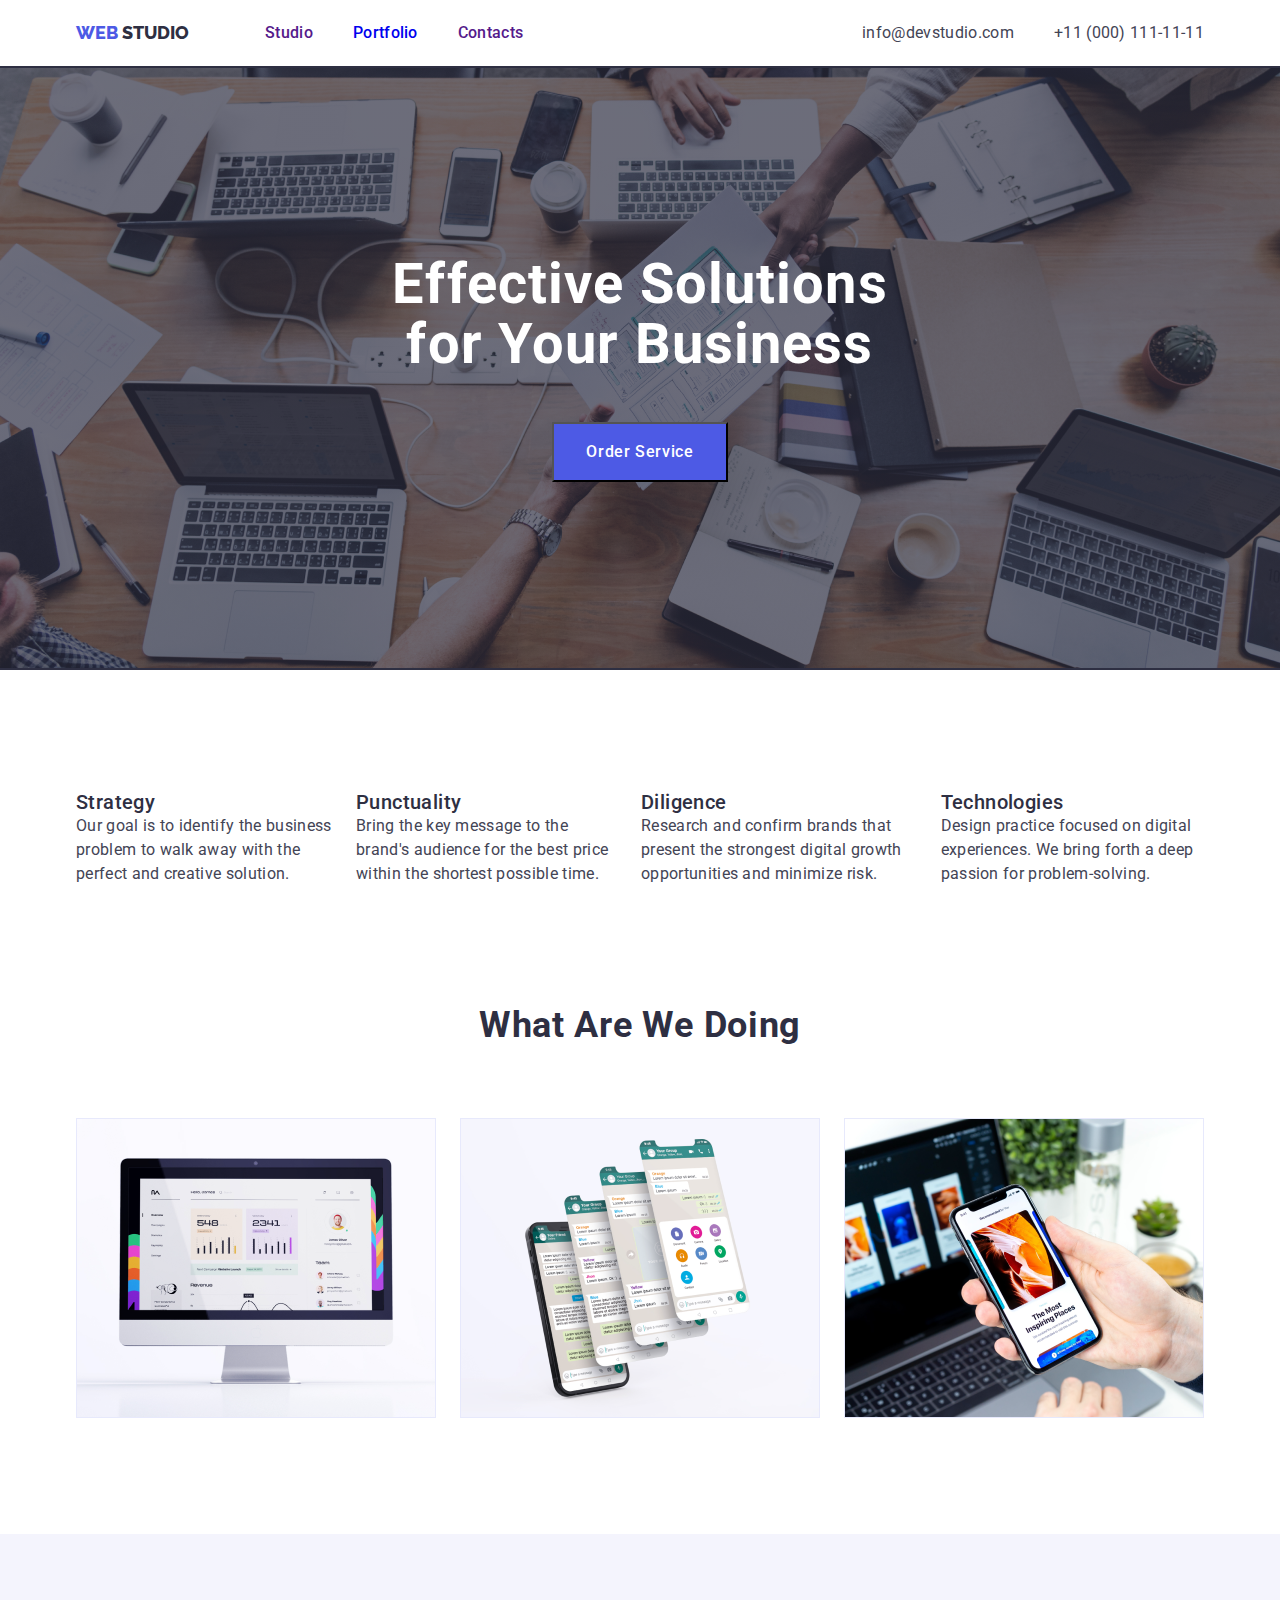
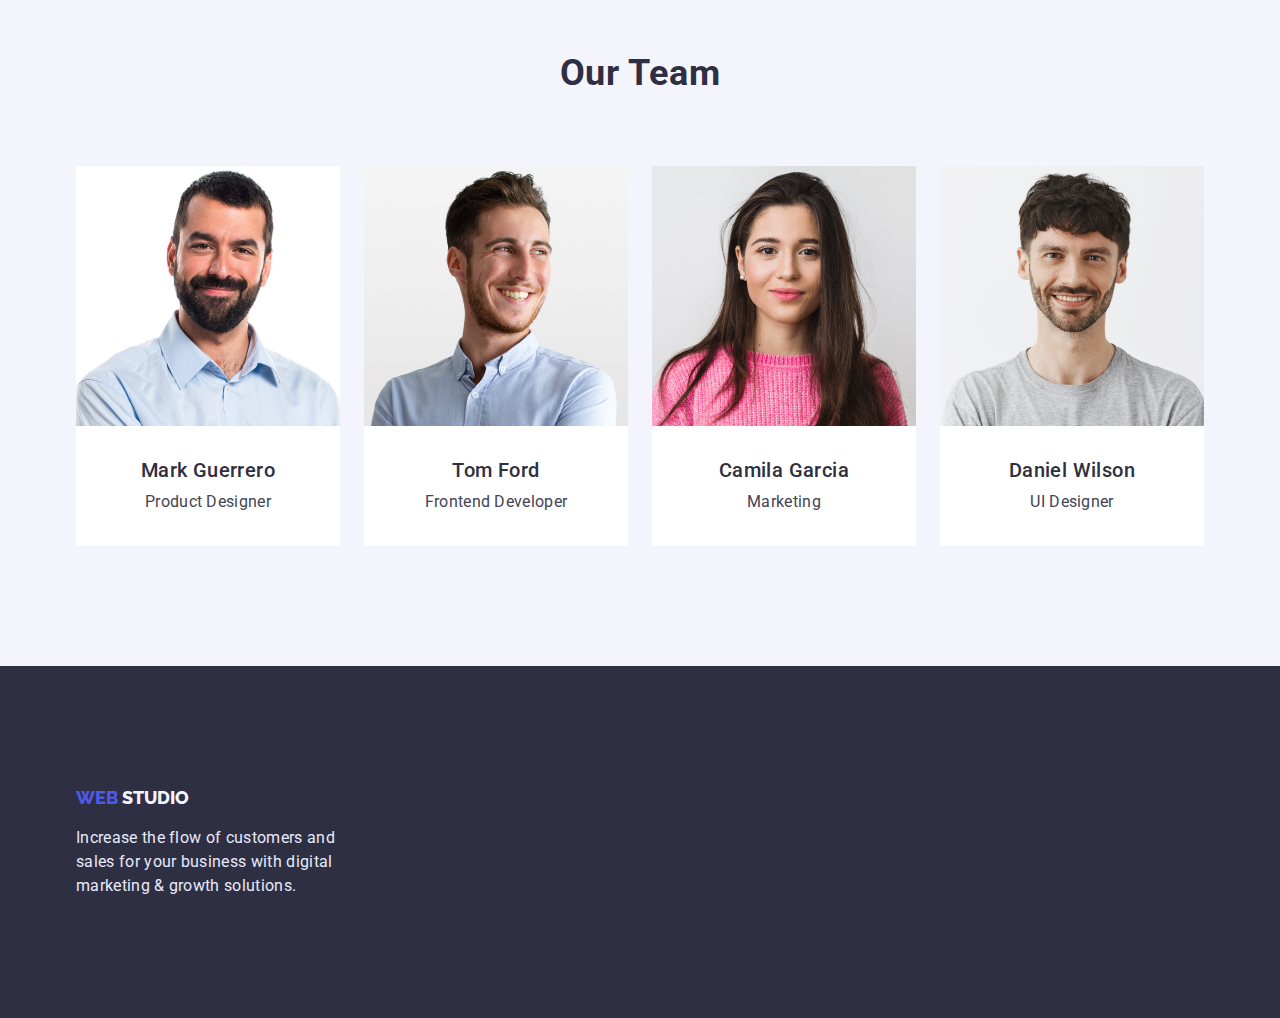
==== index.html @ 08090850 "new-copy" ====
<!DOCTYPE html>
<html lang="en">

<head>
    <meta charset="UTF-8" />
    <meta http-equiv="X-UA-Compatible" content="IE=edge" />
    <meta name="viewport" content="width=device-width, initial-scale=1.0" />
    <title>Document</title>
    <link rel="preconnect" href="https://fonts.googleapis.com" />
    <link rel="preconnect" href="https://fonts.gstatic.com" crossorigin />
    <link href="https://fonts.googleapis.com/css2?family=Montserrat:wght@400;700&family=Raleway:wght@800&display=swap"
        rel="stylesheet" />
    <link rel="preconnect" href="https://fonts.googleapis.com" />
    <link rel="preconnect" href="https://fonts.gstatic.com" crossorigin />
    <link
        href="https://fonts.googleapis.com/css2?family=Montserrat:wght@400;700&family=Roboto:wght@400;500;700&display=swap"
        rel="stylesheet" />
    <link rel="stylesheet"
        href="https://cdnjs.cloudflare.com/ajax/libs/modern-normalize/1.1.0/modern-normalize.min.css" />
    <link rel="stylesheet" href="./css/styles.css" />
</head>

<body>
    <!-- Header -->
    <header class="header">
        <div class="container header-container">
            <nav class="header-navigation">
                <!-- logo -->
                <a class="logo" href="./index.html">
                    <span class="logo-color-main">web</span>
                    <span class="logo-color-secondary"> studio</span>
                </a>
                <!-- navigation menu -->
                <ul class="header-nav-list">
                    <li class="header-list">
                        <a class="header-navigation-item" href="">Studio</a>
                    </li>
                    <li class="header-list">
                        <a class="header-navigation-item" href="./portfolio.html">Portfolio</a>
                    </li>
                    <li class="header-list">
                        <a class="header-navigation-item" href="">Contacts</a>
                    </li>
                </ul>
            </nav>

            <!-- Contacts -->
            <address class="address">
                <ul class="address-list">
                    <li class="address-list-item">
                        <a class="address-item" href="mailto:info@devstudio.com">info@devstudio.com</a>
                    </li>
                    <li class="address-list-item">
                        <a class="address-item" href="tel:+110001111111">+11 (000) 111-11-11
                        </a>
                    </li>
                </ul>
            </address>
        </div>
    </header>
    <!-- main part -->
    <main>
        <!-- hero!!! section 1-->

        <section class="hero">

            <h1 class="hero-header">Effective Solutions for Your Business</h1>
            <!-- button  -->
            <button class="hero-btn" type="button">Order Service</button>


        </section>


        <!-- feature list section 2 -->
        <section class="features section container">
            <!-- Icons -->
            <ul>
                <li></li>
                <li></li>
                <li></li>
                <li></li>
            </ul>

            <ul class="features-list">
                <li class="features-list-item">
                    <h2 class="features-list-header">Strategy</h2>
                    <p class="features-list-text">
                        Our goal is to identify the business problem to walk away with the
                        perfect and creative solution.
                    </p>
                </li>
                <li class="features-list-item">
                    <h2 class="features-list-header">Punctuality</h2>
                    <p class="features-list-text">
                        Bring the key message to the brand's audience for the best price
                        within the shortest possible time.
                    </p>
                </li>
                <li class="features-list-item">
                    <h2 class="features-list-header">Diligence</h2>
                    <p class="features-list-text">
                        Research and confirm brands that present the strongest digital
                        growth opportunities and minimize risk.
                    </p>
                </li>
                <li class="features-list-item">
                    <h2 class="features-list-header">Technologies</h2>
                    <p class="features-list-text">
                        Design practice focused on digital experiences. We bring forth a
                        deep passion for problem-solving.
                    </p>
                </li>
            </ul>
        </section>
        <!-- "what are we doing" section 3 -->
        <section class="company-descr  container">
            <h2 class="company-descr-header">What are we doing</h2>
            <ul class="company-descr-list">
                <li class="company-descr-list-item">
                    <img width="360" src="./pictures/img_1.png" alt="gallery image" />
                </li>
                <li class="company-descr-list-item">
                    <img width="360" src="./pictures/img_2.png" alt="gallery image" />
                </li>
                <li class="company-descr-list-item">
                    <img width="360" src="./pictures/img_3.png" alt="gallery image" />
                </li>
            </ul>
        </section>
        <!-- our team section 4 -->
        <section class="our-team section">
            <div class="container">
                <h2 class="our-team-header">Our Team</h2>
                <!-- employees list -->
                <ul class="our-team-list">
                    <li class="our-team-list-item">
                        <img width="264" src="./pictures/employees/Mark_Guerrero.png" alt="Mark Guerrero" />
                        <h3 class="our-team-member">Mark Guerrero</h3>
                        <p class="our-team-member-position">Product Designer</p>
                    </li>
                    <li class="our-team-list-item">
                        <img width="264" src="./pictures/employees/Tom_Ford.png" alt="Tom Ford" />
                        <h3 class="our-team-member">Tom Ford</h3>
                        <p class="our-team-member-position">Frontend Developer</p>
                    </li>
                    <li class="our-team-list-item">
                        <img width="264" src="./pictures/employees/camila_garcia.png" alt="Camila Garcia" />
                        <h3 class="our-team-member">Camila Garcia</h3>
                        <p class="our-team-member-position">Marketing</p>
                    </li>
                    <li class="our-team-list-item">
                        <img width="264" src="./pictures/employees/Daniel_Wilson.png" alt="Daniel Wilson" />
                        <h3 class="our-team-member">Daniel Wilson</h3>
                        <p class="our-team-member-position">UI Designer</p>
                    </li>
                </ul>
            </div>

        </section>
    </main>
    <!-- footer -->
    <footer class="footer section">
        <!-- logo -->
        <div class="container">
            <a class="logo" href="./index.html">
                <span class="logo-color-main">web</span>
                <span class="logo-color-secondary-footer"> studio</span>
            </a>
            <p class="footer-text">
                Increase the flow of customers and sales for your business with digital
                marketing & growth solutions.
            </p>
        </div>

    </footer>
</body>

</html>
---- css/styles.css ----
:root {
  --main-clr: #ffffff; /*WHITE*/
  --text-clr: #434455; /*SLATE*/
  --sec-clr: #2e2f42; /*NAVI*/
  --third-clr: #f4f4fd; /*CLOUD*/
  --logo-main-clr: #4d5ae5; /*IRIS*/
  --footer-txt-clr: #e7e9fc; /*CORN*/
  --hover-nav-clr: #404bbf; /*OCEAN*/
}

body {
  font-family: "roboto", sans-serif;
  background-color: var(--main-clr);
  color: var(--text-clr);
}
h1,
h2,
h3,
h4,
p {
  margin-top: 0;
  margin-bottom: 0;
}
img {
  display: block;
}
button {
  cursor: pointer;
}

ul,
ol {
  list-style: none;
  padding-left: 0;
  margin-top: 0;
  margin-bottom: 0;
}
a {
  text-decoration: none;
}
.section {
  padding-top: 120px;
  padding-bottom: 120px;
}

.container {
  width: 1158px;
  margin-left: auto;
  margin-right: auto;
  padding-right: 15px;
  padding-left: 15px;
}

/* =============HEADER================ */
.header-container {
  display: flex;
  align-items: center;
}
.header {
  padding-top: 21px;
  padding-bottom: 21px;
}
.header-navigation {
  display: flex;
  align-items: center;
}
.header-nav-list {
  display: flex;
  align-items: center;
}

.header-navigation-item {
  font-weight: 500;
  font-size: 16px;
  line-height: calc(24 / 16);
  letter-spacing: 0.02em;
}
.header-navigation-item:is(:hover, :focus) {
  color: var(--hover-nav-clr);
}
.header-navigation-item {
}

.header-list:not(:last-child) {
  margin-right: 40px;
}

/* -----contacts------ */
.address {
  margin-left: auto;
}
.address-list {
  display: flex;
}
.address-list-item:not(:last-child) {
  margin-right: 40px;
}
.address-item {
  color: var(--text-clr);
  font-style: normal;
  font-weight: 400;
  font-size: 16px;
  line-height: 1.5;
  letter-spacing: 0.02em;
}

.address-item:is(:hover, :focus) {
  color: var(--hover-nav-clr);
}
/* -----LOGO------ */

.logo {
  font-family: "Raleway", sans-serif;
  font-style: normal;
  font-weight: 800;
  font-size: 18px;
  line-height: 24px;
  text-transform: uppercase;
  margin-right: 76px;
}
.logo-color-main {
  color: var(--logo-main-clr);
}
.logo-color-secondary {
  color: var(--sec-clr);
}
/* =============HERO================ */
.hero {
  background-image: linear-gradient(
      rgba(46, 47, 66, 0.7),
      rgba(46, 47, 66, 0.7)
    ),
    url(../pictures/hero_background.jpg);
  background-position: center;
  background-size: 1440px;
  background-repeat: no-repeat;

  background-color: var(--sec-clr);
  padding-top: 188px;
  padding-bottom: 188px;
}
.hero-header {
  color: var(--main-clr);
  font-size: 56px;
  line-height: calc(60 / 56);
  letter-spacing: 0.02em;
  width: 496px;
  height: 120px;
  text-align: center;
  margin-left: auto;
  margin-right: auto;
}
.hero-btn {
  font-family: "roboto", sans-serif;
  font-style: normal;
  font-weight: 500;
  font-size: 16px;
  line-height: calc(24 / 16);
  letter-spacing: 0.04em;
  background-color: var(--logo-main-clr);
  color: var(--main-clr);
  padding-top: 16px;
  padding-bottom: 16px;
  padding-left: 32px;
  padding-right: 32px;

  display: block;
  margin-top: 48px;
  margin-left: auto;
  margin-right: auto;
}
.hero-btn:is(:hover, :focus) {
  background-color: var(--hover-nav-clr);
}

.features {
  background-color: var(--main-clr);
}
.features-list {
  display: flex;
}
.features-list-item:not(:last-child) {
  margin-right: 24px;
}
.features-list-header {
  font-size: 20px;
  line-height: 1.2;
  letter-spacing: 0.02em;
  font-weight: 500;
  color: var(--sec-clr);
}
.features-list-text {
  font-size: 16px;
  line-height: 1.5;
  letter-spacing: 0.02em;
}
/* =============What we are doing================ */
.company-descr {
  padding-bottom: 116px;
}
.company-descr-header {
  text-transform: capitalize;
  font-size: 36px;
  line-height: 1.11;
  letter-spacing: 0.02em;
  color: var(--sec-clr);
  text-align: center;
}
.company-descr-list {
  display: flex;
  margin-top: 72px;
}
.company-descr-list-item:not(:last-child) {
  margin-right: 24px;
}

/* =============employees list================ */
.our-team {
  background-color: var(--third-clr);
}
.our-team-header {
  text-transform: capitalize;
  font-size: 36px;
  line-height: 1.11;
  letter-spacing: 0.02em;
  color: var(--sec-clr);
  text-align: center;
}
.our-team-list {
  display: flex;
  margin-top: 72px;
}
.our-team-list-item {
  background-color: var(--main-clr);
}
.our-team-list-item:not(:last-child) {
  margin-right: 24px;
}

.our-team-member {
  font-weight: 500;
  font-size: 20px;
  line-height: 1.2;
  letter-spacing: 0.02em;
  color: var(--sec-clr);
  text-align: center;
  margin-top: 32px;
}
.our-team-member-position {
  font-size: 16px;
  line-height: 1.5;
  letter-spacing: 0.02em;
  text-align: center;
  margin-top: 8px;
  margin-bottom: 32px;
}
/* =============footer================ */
.footer {
  background-color: var(--sec-clr);
}
.footer-text {
  font-size: 16px;
  line-height: 1.5;
  letter-spacing: 0.02em;
  color: var(--footer-txt-clr);
  width: 264px;
  margin-top: 16px;
}
.logo-color-secondary-footer {
  color: var(--third-clr);
}
/* ==========GALLERY================ */
.gallery {
}
.gallery-list {
  display: flex;
  flex-wrap: wrap;
  margin-top: 72px;
  margin-bottom: 120px;
}
.gallery-list-item {
  margin-right: 24px;
  margin-top: 48px;
}
.gallery-list-item:nth-child(3n + 3) {
  margin-right: 0;
}

.gallery-header {
  color: var(--sec-clr);
  font-weight: 500;
  font-size: 20px;
  line-height: 1.2;
  letter-spacing: 0.02em;
  margin-top: 32px;
}
.gallery-text {
  font-size: 16px;
  line-height: 1.5;
  letter-spacing: 0.02em;
  margin-top: 8px;
  padding-bottom: 32px;
}
/* ==========BUTTONS================ */
.buttons {
}

.button-list-item:not(:last-child) {
  margin-right: 24px;
}

.buttons-item {
  font-family: "roboto", sans-serif;
  font-weight: 500;
  font-size: 16px;
  line-height: 1.5;
  letter-spacing: 0.04em;
  background-color: var(--footer-txt-clr);
  color: var(--logo-main-clr);
  box-shadow: 0px 3px 1px rgba(0, 0, 0, 0.1), 0px 2px 1px rgba(0, 0, 0, 0.08),
    0px 2px 2px rgba(0, 0, 0, 0.12);
  border-radius: 4px;
  padding-top: 12px;
  padding-bottom: 12px;
  padding-left: 24px;
  padding-right: 24px;
}
.button-list {
  display: flex;
  justify-content: center;
  margin-top: 96px;
}
.buttons-item:is(:hover, :focus) {
  background-color: var(--hover-nav-clr);
  color: var(--main-clr);
}
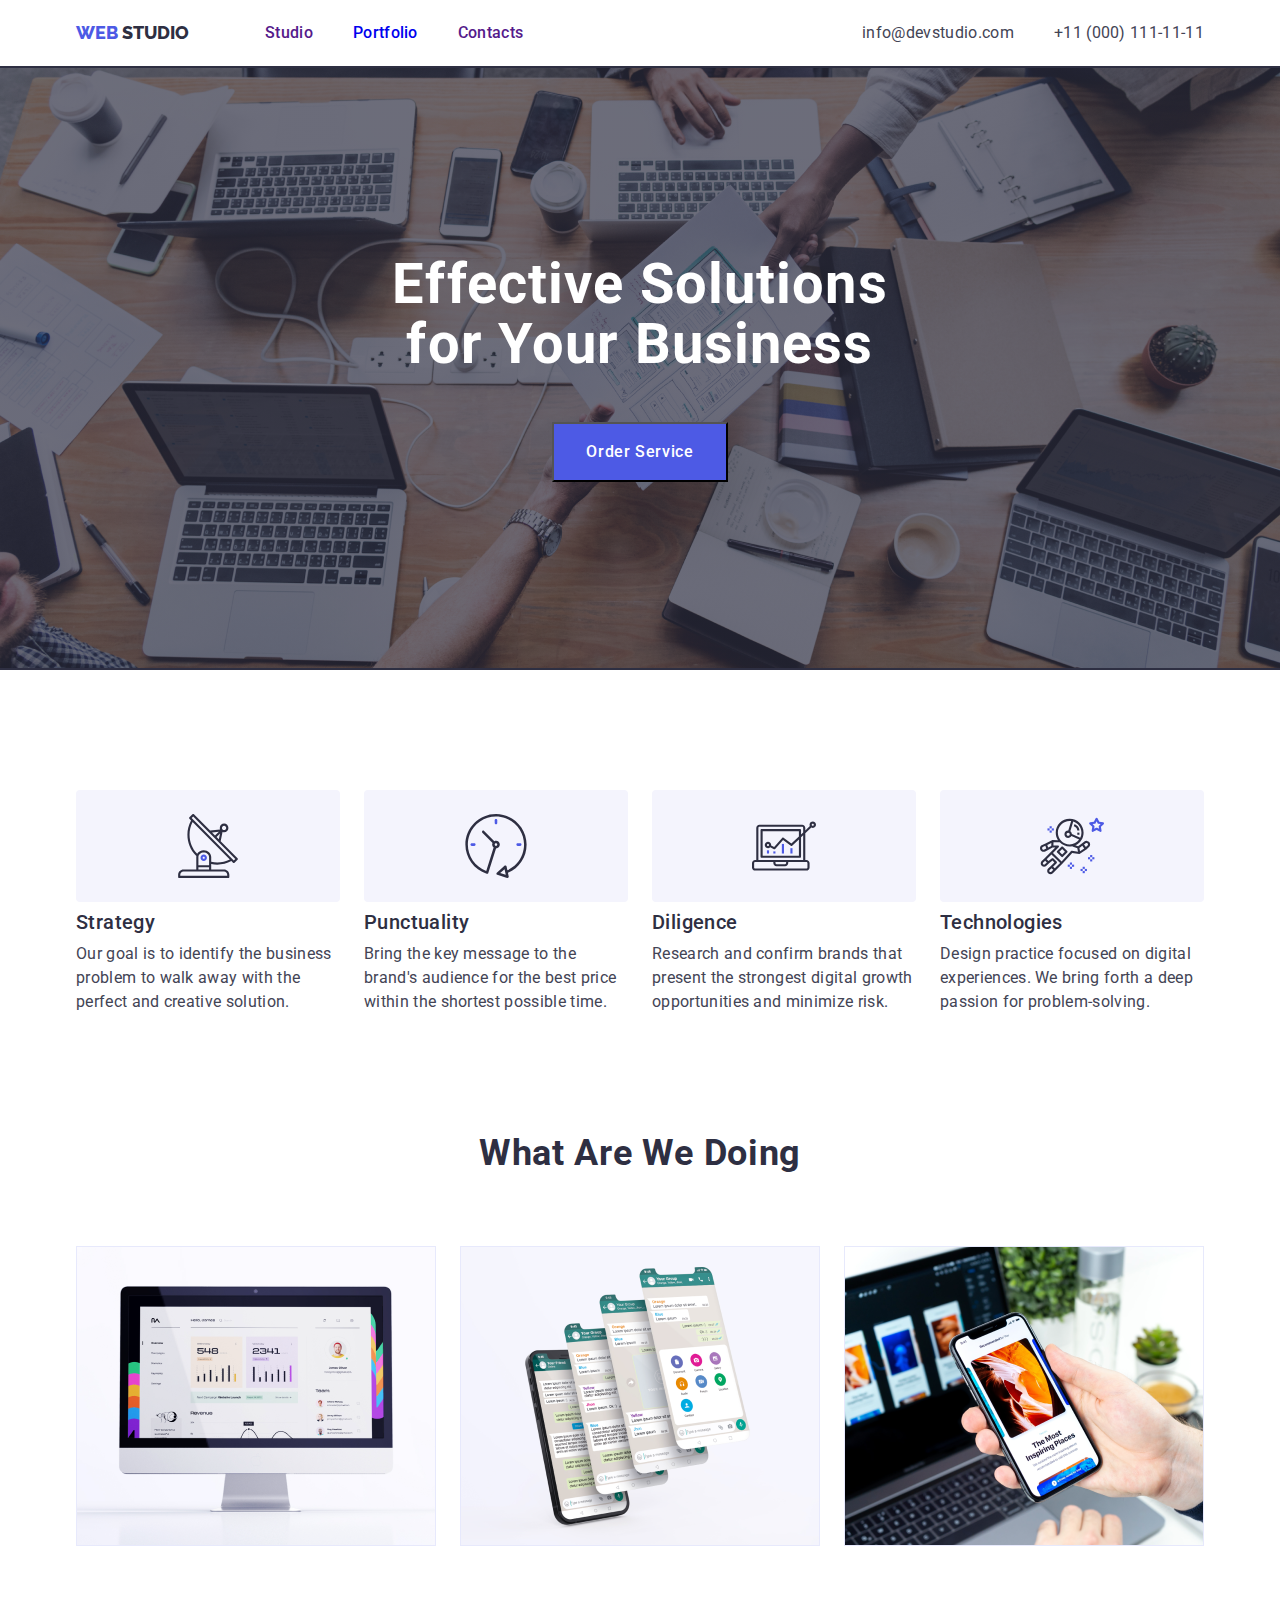
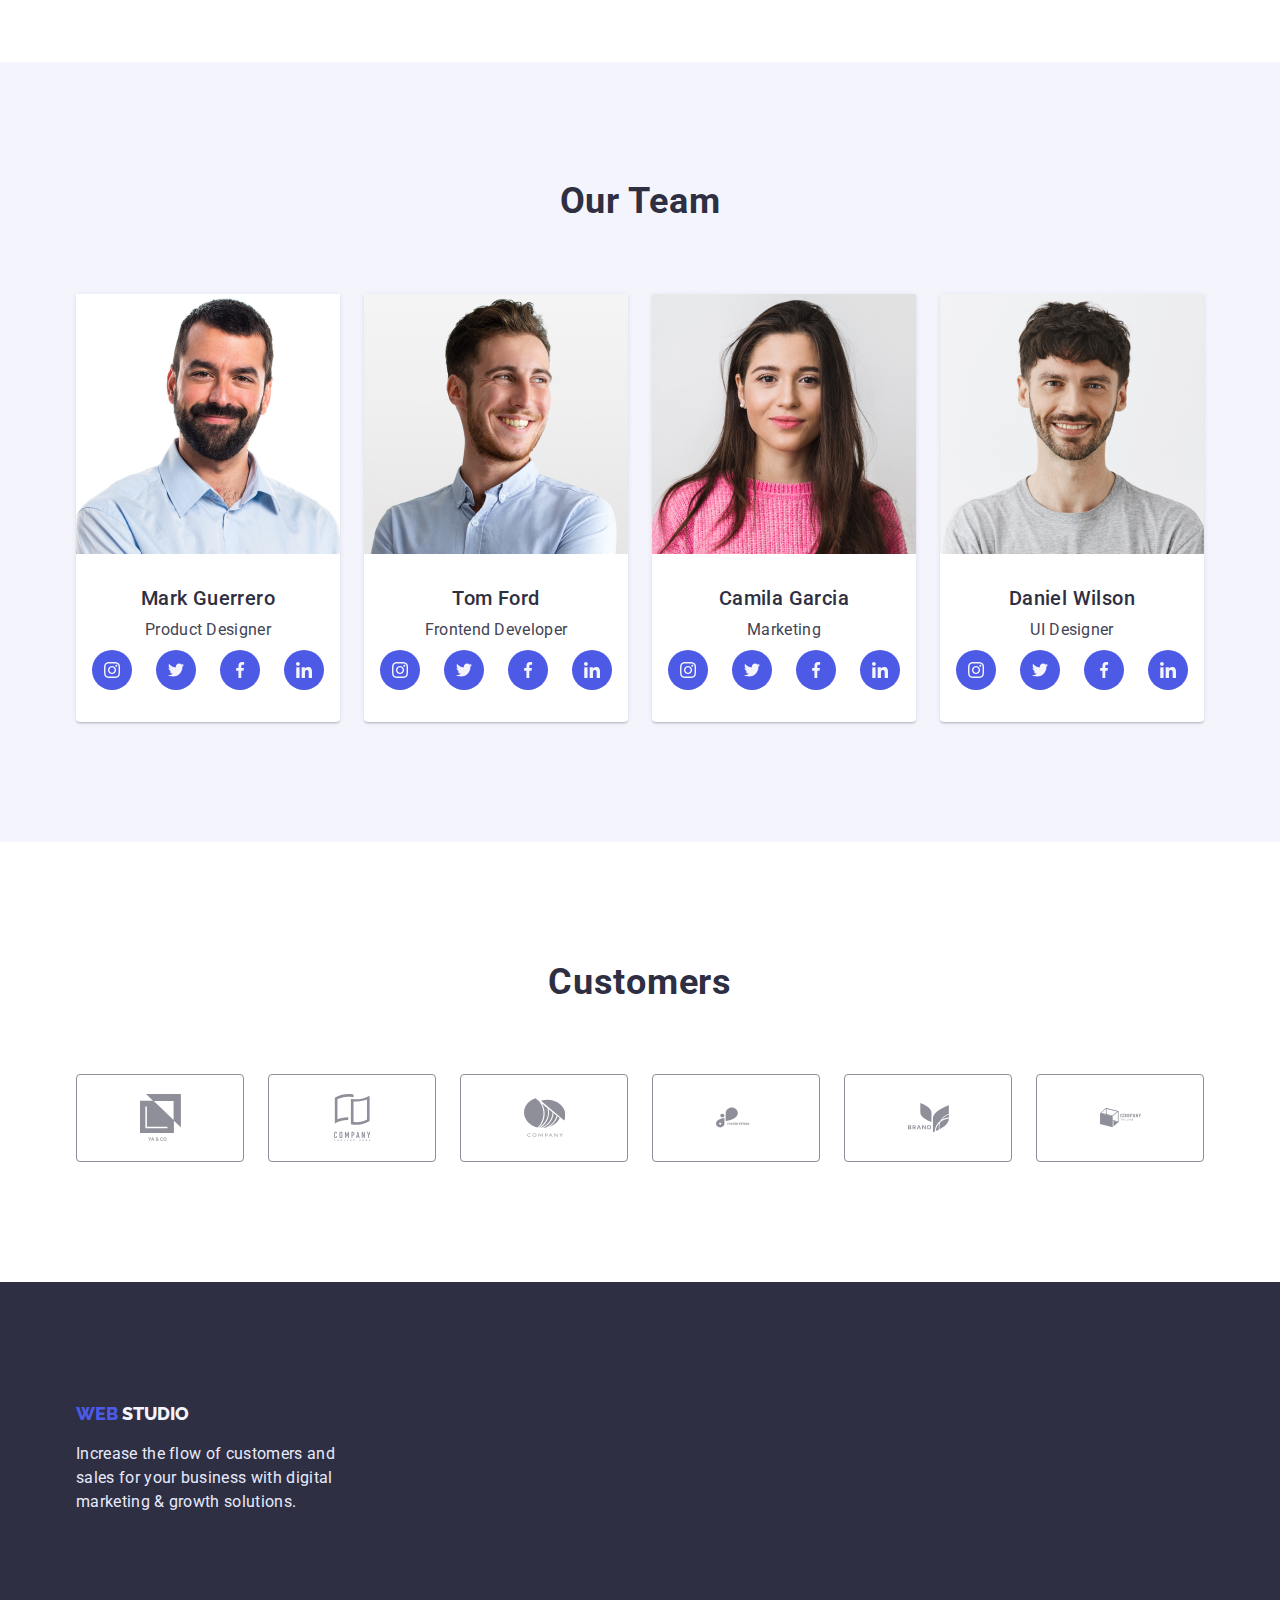
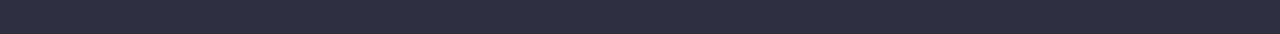
==== commit 4945e3d3: "Customers" ====
--- a/index.html
+++ b/index.html
@@ -63,27 +63,23 @@
         <!-- hero!!! section 1-->
 
         <section class="hero">
-
             <h1 class="hero-header">Effective Solutions for Your Business</h1>
             <!-- button  -->
             <button class="hero-btn" type="button">Order Service</button>
-
-
-        </section>
-
+        </section>
 
         <!-- feature list section 2 -->
         <section class="features section container">
             <!-- Icons -->
-            <ul>
-                <li></li>
-                <li></li>
-                <li></li>
-                <li></li>
-            </ul>
 
             <ul class="features-list">
                 <li class="features-list-item">
+                    <div class="features-iconbox">
+                        <svg class="features-list-item-svgbox">
+                            <use href="/pictures/sprite.svg#icon-antena"></use>
+                        </svg>
+                    </div>
+
                     <h2 class="features-list-header">Strategy</h2>
                     <p class="features-list-text">
                         Our goal is to identify the business problem to walk away with the
@@ -91,6 +87,12 @@
                     </p>
                 </li>
                 <li class="features-list-item">
+                    <div class="features-iconbox">
+                        <svg class="features-list-item-svgbox">
+                            <use href="/pictures/sprite.svg#icon-clock"></use>
+                        </svg>
+                    </div>
+
                     <h2 class="features-list-header">Punctuality</h2>
                     <p class="features-list-text">
                         Bring the key message to the brand's audience for the best price
@@ -98,6 +100,12 @@
                     </p>
                 </li>
                 <li class="features-list-item">
+                    <div class="features-iconbox">
+                        <svg class="features-list-item-svgbox">
+                            <use href="/pictures/sprite.svg#icon-diagram"></use>
+                        </svg>
+                    </div>
+
                     <h2 class="features-list-header">Diligence</h2>
                     <p class="features-list-text">
                         Research and confirm brands that present the strongest digital
@@ -105,6 +113,12 @@
                     </p>
                 </li>
                 <li class="features-list-item">
+                    <div class="features-iconbox">
+                        <svg class="features-list-item-svgbox">
+                            <use href="/pictures/sprite.svg#icon-astronaut"></use>
+                        </svg>
+                    </div>
+
                     <h2 class="features-list-header">Technologies</h2>
                     <p class="features-list-text">
                         Design practice focused on digital experiences. We bring forth a
@@ -114,7 +128,7 @@
             </ul>
         </section>
         <!-- "what are we doing" section 3 -->
-        <section class="company-descr  container">
+        <section class="company-descr container">
             <h2 class="company-descr-header">What are we doing</h2>
             <ul class="company-descr-list">
                 <li class="company-descr-list-item">
@@ -138,25 +152,193 @@
                         <img width="264" src="./pictures/employees/Mark_Guerrero.png" alt="Mark Guerrero" />
                         <h3 class="our-team-member">Mark Guerrero</h3>
                         <p class="our-team-member-position">Product Designer</p>
+                        <ul class="our-team-socialnetworks-list">
+                            <li class="our-team-socialnetworks-list-item">
+                                <a class="our-team-link" href="">
+                                    <svg class="our-team-svgbox">
+                                        <use href="./pictures/sprite.svg#icon-instagram"></use>
+                                    </svg>
+                                </a>
+                            </li>
+                            <li class="our-team-socialnetworks-list-item">
+                                <a class="our-team-link" href="">
+                                    <svg class="our-team-svgbox">
+                                        <use href="./pictures/sprite.svg#icon-twitter"></use>
+                                    </svg>
+                                </a>
+                            </li>
+                            <li class="our-team-socialnetworks-list-item">
+                                <a class="our-team-link" href="">
+                                    <svg class="our-team-svgbox">
+                                        <use href="./pictures/sprite.svg#icon-facebook"></use>
+                                    </svg>
+                                </a>
+                            </li>
+                            <li class="our-team-socialnetworks-list-item">
+                                <a class="our-team-link" href="">
+                                    <svg class="our-team-svgbox">
+                                        <use href="./pictures/sprite.svg#icon-linkedin"></use>
+                                    </svg>
+                                </a>
+                            </li>
+                        </ul>
                     </li>
                     <li class="our-team-list-item">
                         <img width="264" src="./pictures/employees/Tom_Ford.png" alt="Tom Ford" />
                         <h3 class="our-team-member">Tom Ford</h3>
                         <p class="our-team-member-position">Frontend Developer</p>
+                        <ul class="our-team-socialnetworks-list">
+                            <li class="our-team-socialnetworks-list-item">
+                                <a class="our-team-link" href="">
+                                    <svg class="our-team-svgbox">
+                                        <use href="./pictures/sprite.svg#icon-instagram"></use>
+                                    </svg>
+                                </a>
+                            </li>
+                            <li class="our-team-socialnetworks-list-item">
+                                <a class="our-team-link" href="">
+                                    <svg class="our-team-svgbox">
+                                        <use href="./pictures/sprite.svg#icon-twitter"></use>
+                                    </svg>
+                                </a>
+                            </li>
+                            <li class="our-team-socialnetworks-list-item">
+                                <a class="our-team-link" href="">
+                                    <svg class="our-team-svgbox">
+                                        <use href="./pictures/sprite.svg#icon-facebook"></use>
+                                    </svg>
+                                </a>
+                            </li>
+                            <li class="our-team-socialnetworks-list-item">
+                                <a class="our-team-link" href="">
+                                    <svg class="our-team-svgbox">
+                                        <use href="./pictures/sprite.svg#icon-linkedin"></use>
+                                    </svg>
+                                </a>
+                            </li>
+                        </ul>
                     </li>
                     <li class="our-team-list-item">
                         <img width="264" src="./pictures/employees/camila_garcia.png" alt="Camila Garcia" />
                         <h3 class="our-team-member">Camila Garcia</h3>
                         <p class="our-team-member-position">Marketing</p>
+                        <ul class="our-team-socialnetworks-list">
+                            <li class="our-team-socialnetworks-list-item">
+                                <a class="our-team-link" href="">
+                                    <svg class="our-team-svgbox">
+                                        <use href="./pictures/sprite.svg#icon-instagram"></use>
+                                    </svg>
+                                </a>
+                            </li>
+                            <li class="our-team-socialnetworks-list-item">
+                                <a class="our-team-link" href="">
+                                    <svg class="our-team-svgbox">
+                                        <use href="./pictures/sprite.svg#icon-twitter"></use>
+                                    </svg>
+                                </a>
+                            </li>
+                            <li class="our-team-socialnetworks-list-item">
+                                <a class="our-team-link" href="">
+                                    <svg class="our-team-svgbox">
+                                        <use href="./pictures/sprite.svg#icon-facebook"></use>
+                                    </svg>
+                                </a>
+                            </li>
+                            <li class="our-team-socialnetworks-list-item">
+                                <a class="our-team-link" href="">
+                                    <svg class="our-team-svgbox">
+                                        <use href="./pictures/sprite.svg#icon-linkedin"></use>
+                                    </svg>
+                                </a>
+                            </li>
+                        </ul>
                     </li>
                     <li class="our-team-list-item">
                         <img width="264" src="./pictures/employees/Daniel_Wilson.png" alt="Daniel Wilson" />
                         <h3 class="our-team-member">Daniel Wilson</h3>
                         <p class="our-team-member-position">UI Designer</p>
+                        <ul class="our-team-socialnetworks-list">
+                            <li class="our-team-socialnetworks-list-item">
+                                <a class="our-team-link" href="">
+                                    <svg class="our-team-svgbox">
+                                        <use href="./pictures/sprite.svg#icon-instagram"></use>
+                                    </svg>
+                                </a>
+                            </li>
+                            <li class="our-team-socialnetworks-list-item">
+                                <a class="our-team-link" href="">
+                                    <svg class="our-team-svgbox">
+                                        <use href="./pictures/sprite.svg#icon-twitter"></use>
+                                    </svg>
+                                </a>
+                            </li>
+                            <li class="our-team-socialnetworks-list-item">
+                                <a class="our-team-link" href="">
+                                    <svg class="our-team-svgbox">
+                                        <use href="./pictures/sprite.svg#icon-facebook"></use>
+                                    </svg>
+                                </a>
+                            </li>
+                            <li class="our-team-socialnetworks-list-item">
+                                <a class="our-team-link" href="">
+                                    <svg class="our-team-svgbox">
+                                        <use href="./pictures/sprite.svg#icon-linkedin"></use>
+                                    </svg>
+                                </a>
+                            </li>
+                        </ul>
                     </li>
                 </ul>
             </div>
-
+        </section>
+        <!-- Section_5 -->
+        <section class="customers section container">
+            <h2 class="customers-header">customers</h2>
+
+            <ul class="customers-list">
+                <li class="customers-list-item">
+                    <a class="customers-list-link" href="">
+                        <svg class="customers-svgbox">
+                            <use href="./pictures/sprite.svg#icon-customer_1"></use>
+                        </svg>
+                    </a>
+                </li>
+                <li class="customers-list-item">
+                    <a class="customers-list-link" href="">
+                        <svg class="customers-svgbox">
+                            <use href="./pictures/sprite.svg#icon-customer_2"></use>
+                        </svg>
+                    </a>
+                </li>
+                <li class="customers-list-item">
+                    <a class="customers-list-link" href="">
+                        <svg class="customers-svgbox">
+                            <use href="./pictures/sprite.svg#icon-customer_3"></use>
+                        </svg>
+                    </a>
+                </li>
+                <li class="customers-list-item">
+                    <a class="customers-list-link" href="">
+                        <svg class="customers-svgbox">
+                            <use href="./pictures/sprite.svg#icon-customer_4"></use>
+                        </svg>
+                    </a>
+                </li>
+                <li class="customers-list-item">
+                    <a class="customers-list-link" href="">
+                        <svg class="customers-svgbox">
+                            <use href="./pictures/sprite.svg#icon-customer_5"></use>
+                        </svg>
+                    </a>
+                </li>
+                <li class="customers-list-item">
+                    <a class="customers-list-link" href="">
+                        <svg class="customers-svgbox">
+                            <use href="./pictures/sprite.svg#icon-customer_6"></use>
+                        </svg>
+                    </a>
+                </li>
+            </ul>
         </section>
     </main>
     <!-- footer -->
@@ -168,11 +350,10 @@
                 <span class="logo-color-secondary-footer"> studio</span>
             </a>
             <p class="footer-text">
-                Increase the flow of customers and sales for your business with digital
-                marketing & growth solutions.
+                Increase the flow of customers and sales for your business with
+                digital marketing & growth solutions.
             </p>
         </div>
-
     </footer>
 </body>
 
--- a/css/styles.css
+++ b/css/styles.css
@@ -182,17 +182,37 @@
 .features-list-item:not(:last-child) {
   margin-right: 24px;
 }
+.features-iconbox {
+  display: flex;
+  justify-content: center;
+  align-items: center;
+  width: 264px;
+  height: 112px;
+  background-color: #f4f4fd;
+  border-radius: 4px;
+}
+.features-list-item-svgbox {
+  width: 64px;
+  height: 64px;
+  /* margin-left: 100px;
+  margin-right: 100px;
+  margin-top: 24px;
+  margin-bottom: 24px; */
+}
+
 .features-list-header {
   font-size: 20px;
   line-height: 1.2;
   letter-spacing: 0.02em;
   font-weight: 500;
   color: var(--sec-clr);
+  margin-top: 8px;
 }
 .features-list-text {
   font-size: 16px;
   line-height: 1.5;
   letter-spacing: 0.02em;
+  margin-top: 8px;
 }
 /* =============What we are doing================ */
 .company-descr {
@@ -232,6 +252,9 @@
 }
 .our-team-list-item {
   background-color: var(--main-clr);
+  box-shadow: 0px 1px 6px rgba(46, 47, 66, 0.08),
+    0px 1px 1px rgba(46, 47, 66, 0.16), 0px 2px 1px rgba(46, 47, 66, 0.08);
+  border-radius: 0px 0px 4px 4px;
 }
 .our-team-list-item:not(:last-child) {
   margin-right: 24px;
@@ -252,8 +275,71 @@
   letter-spacing: 0.02em;
   text-align: center;
   margin-top: 8px;
+  /* margin-bottom: 32px; */
+}
+.our-team-socialnetworks-list {
+  display: flex;
+  justify-content: center;
+  gap: 24px;
+  margin-top: 8px;
   margin-bottom: 32px;
 }
+.our-team-socialnetworks-list-item {
+  display: flex;
+}
+.our-team-link {
+  display: flex;
+  width: 40px;
+  height: 40px;
+  justify-content: center;
+  align-items: center;
+  background-color: var(--logo-main-clr);
+  border-radius: 50%;
+}
+.our-team-svgbox {
+  width: 16px;
+  height: 16px;
+}
+
+/* Section_5 Customers */
+.customers {
+}
+.customers-header {
+  font-family: "Roboto";
+  font-style: normal;
+  font-weight: 700;
+  font-size: 36px;
+  line-height: 40px;
+
+  /* identical to box height, or 111% */
+  text-align: center;
+  letter-spacing: 0.02em;
+  text-transform: capitalize;
+
+  color: var(--sec-clr);
+  margin-bottom: 72px;
+}
+/* icon-list */
+.customers-list {
+  display: flex;
+  gap: 24px;
+}
+.customers-list-item {
+}
+.customers-list-link {
+  display: flex;
+  width: 168px;
+  height: 88px;
+  border: 1px solid #8e8f99;
+  border-radius: 4px;
+  justify-content: center;
+  align-items: center;
+}
+.customers-svgbox {
+  width: 41px;
+  height: 47px;
+}
+
 /* =============footer================ */
 .footer {
   background-color: var(--sec-clr);
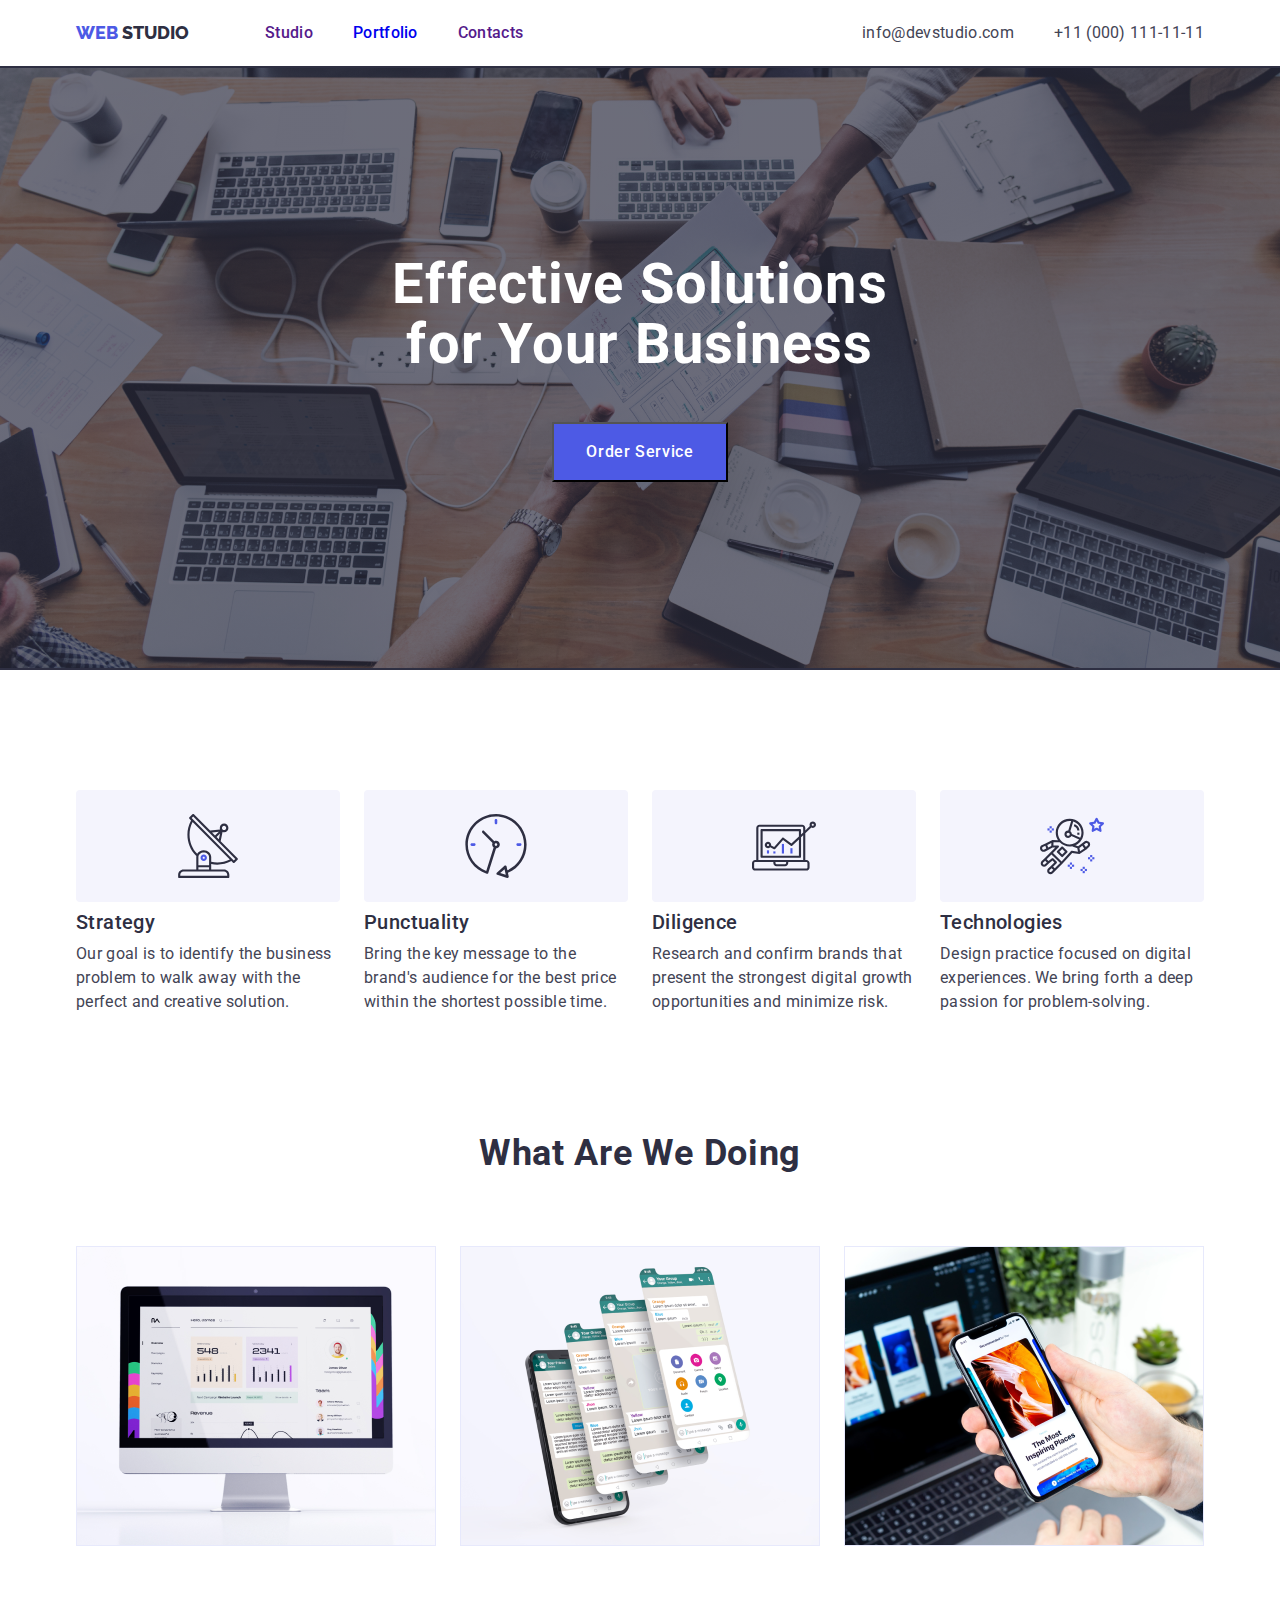
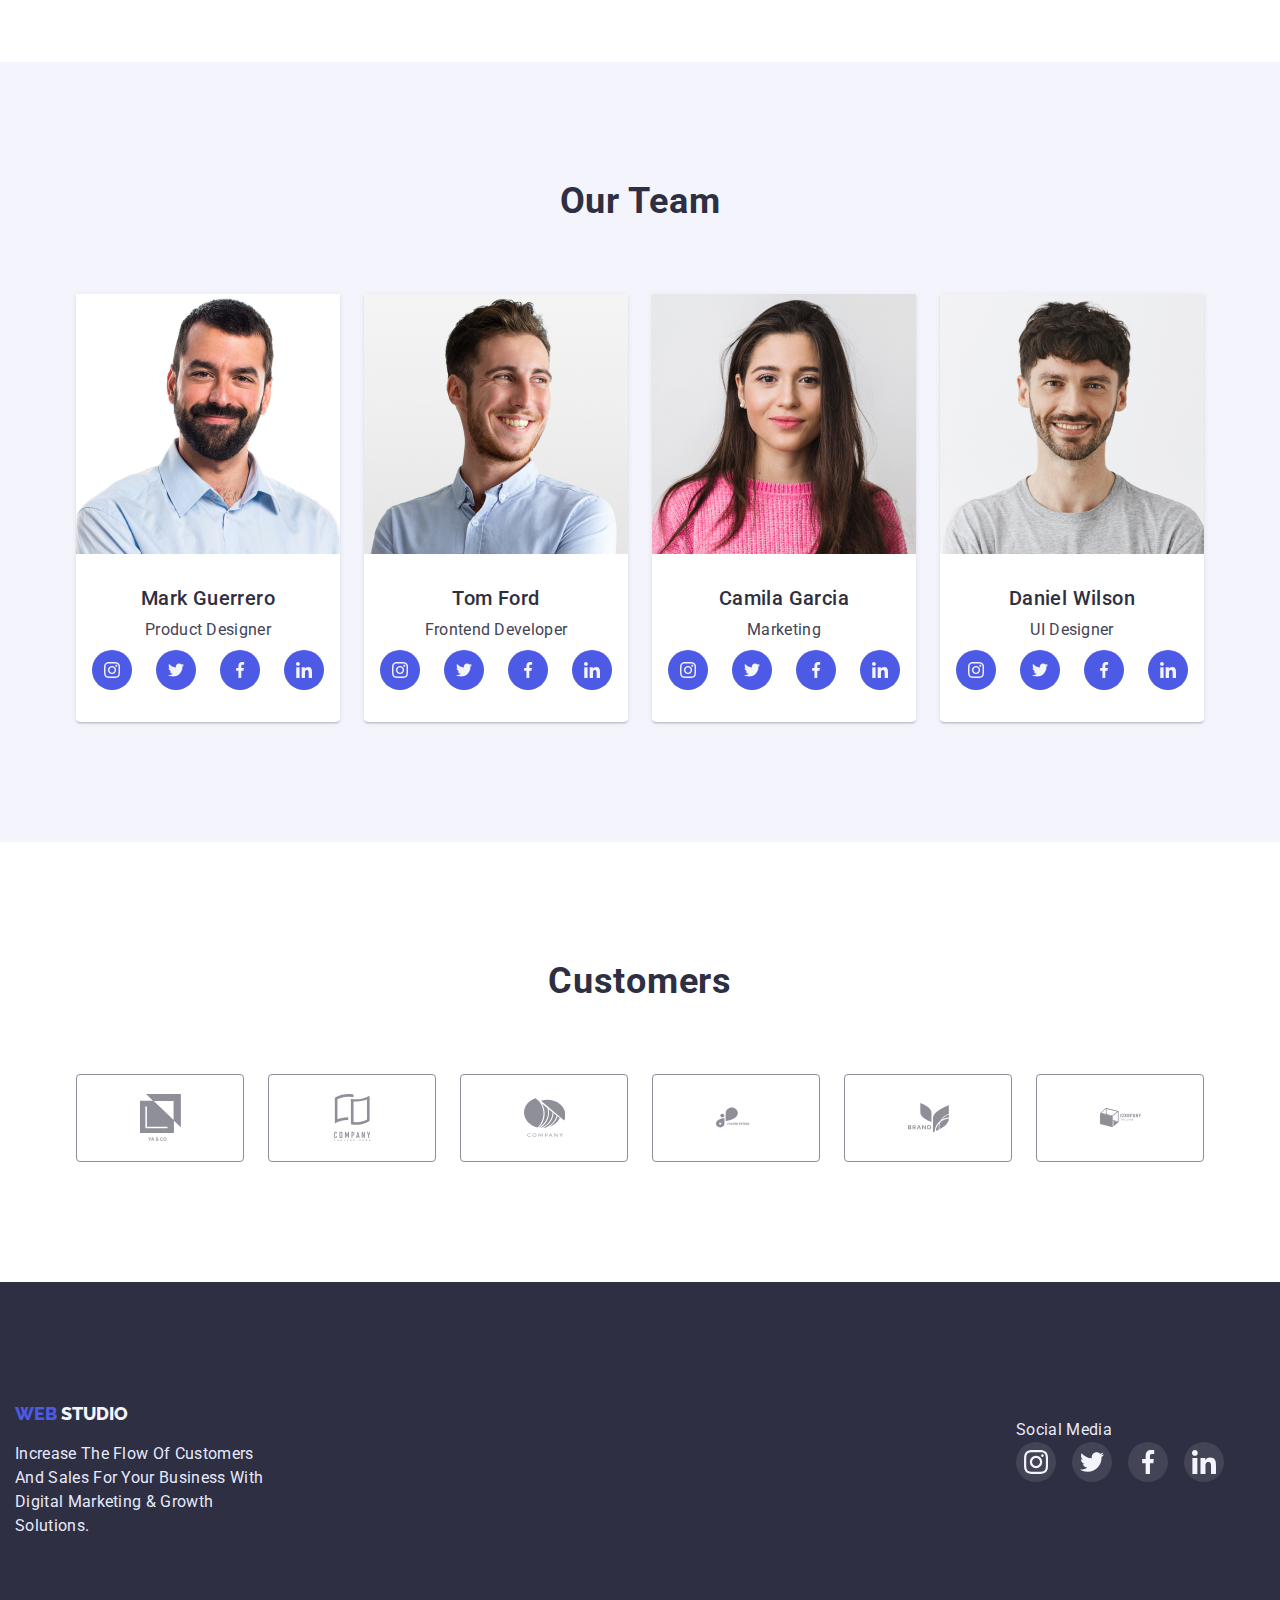
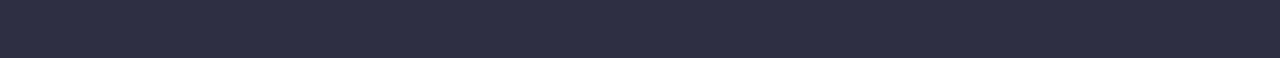
==== commit d3225e0e: "social media footer icons add" ====
--- a/index.html
+++ b/index.html
@@ -354,6 +354,44 @@
                 digital marketing & growth solutions.
             </p>
         </div>
+        <div>
+            <p class="footer-text">social media</p>
+            <ul class="footer-socialmedia-list">
+                <li class="footer-list-item">
+                    <a class="footer-list-link" href="">
+                        <svg class="footer-svgbox">
+                            <use href="./pictures/sprite.svg#icon-instagram"></use>
+                        </svg>
+                    </a>
+
+                </li>
+                <li class="footer-list-item">
+                    <a class="footer-list-link" href="">
+                        <svg class="footer-svgbox">
+                            <use href="./pictures/sprite.svg#icon-twitter"></use>
+                        </svg>
+                    </a>
+
+                </li>
+                <li class="footer-list-item">
+                    <a class="footer-list-link" href="">
+                        <svg class="footer-svgbox">
+                            <use href="./pictures/sprite.svg#icon-facebook"></use>
+                        </svg>
+                    </a>
+
+                </li>
+                <li class="footer-list-item">
+                    <a class="footer-list-link" href="">
+                        <svg class="footer-svgbox">
+                            <use href="./pictures/sprite.svg#icon-linkedin"></use>
+                        </svg>
+                    </a>
+
+                </li>
+            </ul>
+        </div>
+
     </footer>
 </body>
 
--- a/css/styles.css
+++ b/css/styles.css
@@ -309,7 +309,7 @@
   font-style: normal;
   font-weight: 700;
   font-size: 36px;
-  line-height: 40px;
+  line-height: 1.11;
 
   /* identical to box height, or 111% */
   text-align: center;
@@ -343,6 +343,7 @@
 /* =============footer================ */
 .footer {
   background-color: var(--sec-clr);
+  display: flex;
 }
 .footer-text {
   font-size: 16px;
@@ -351,9 +352,43 @@
   color: var(--footer-txt-clr);
   width: 264px;
   margin-top: 16px;
+  text-transform: capitalize;
 }
 .logo-color-secondary-footer {
   color: var(--third-clr);
+}
+.social-media-text {
+  font-family: "Roboto";
+  font-style: normal;
+  font-weight: 500;
+  font-size: 16px;
+  line-height: 1.5;
+
+  /* identical to box height, or 150% */
+  letter-spacing: 0.02em;
+
+  color: #ffffff;
+  text-transform: capitalize;
+}
+/* footer-list */
+.footer-svgbox {
+  width: 24px;
+  height: 24px;
+}
+.footer-list-link {
+  display: flex;
+  width: 40px;
+  height: 40px;
+  background: rgba(255, 255, 255, 0.1);
+  border-radius: 50%;
+  justify-content: center;
+  align-items: center;
+}
+.footer-list-item {
+}
+.footer-socialmedia-list {
+  display: flex;
+  gap: 16px;
 }
 /* ==========GALLERY================ */
 .gallery {
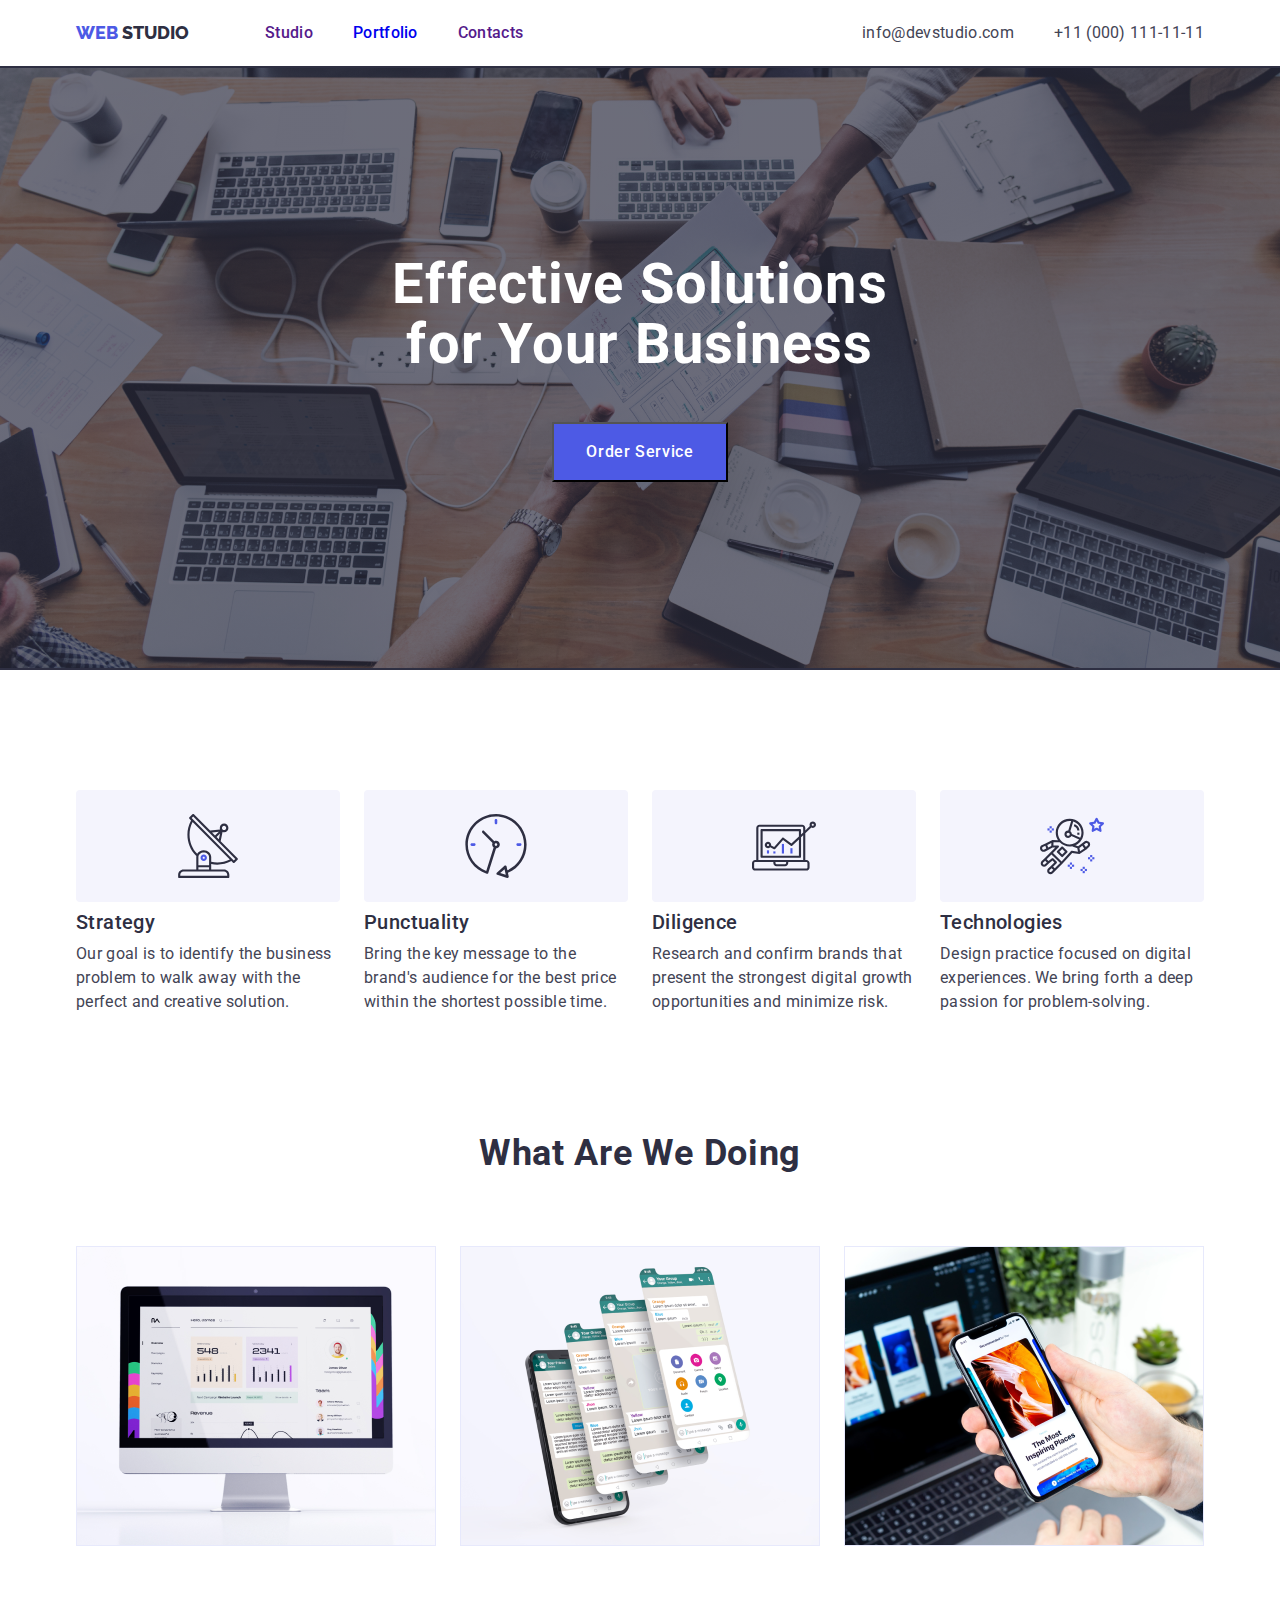
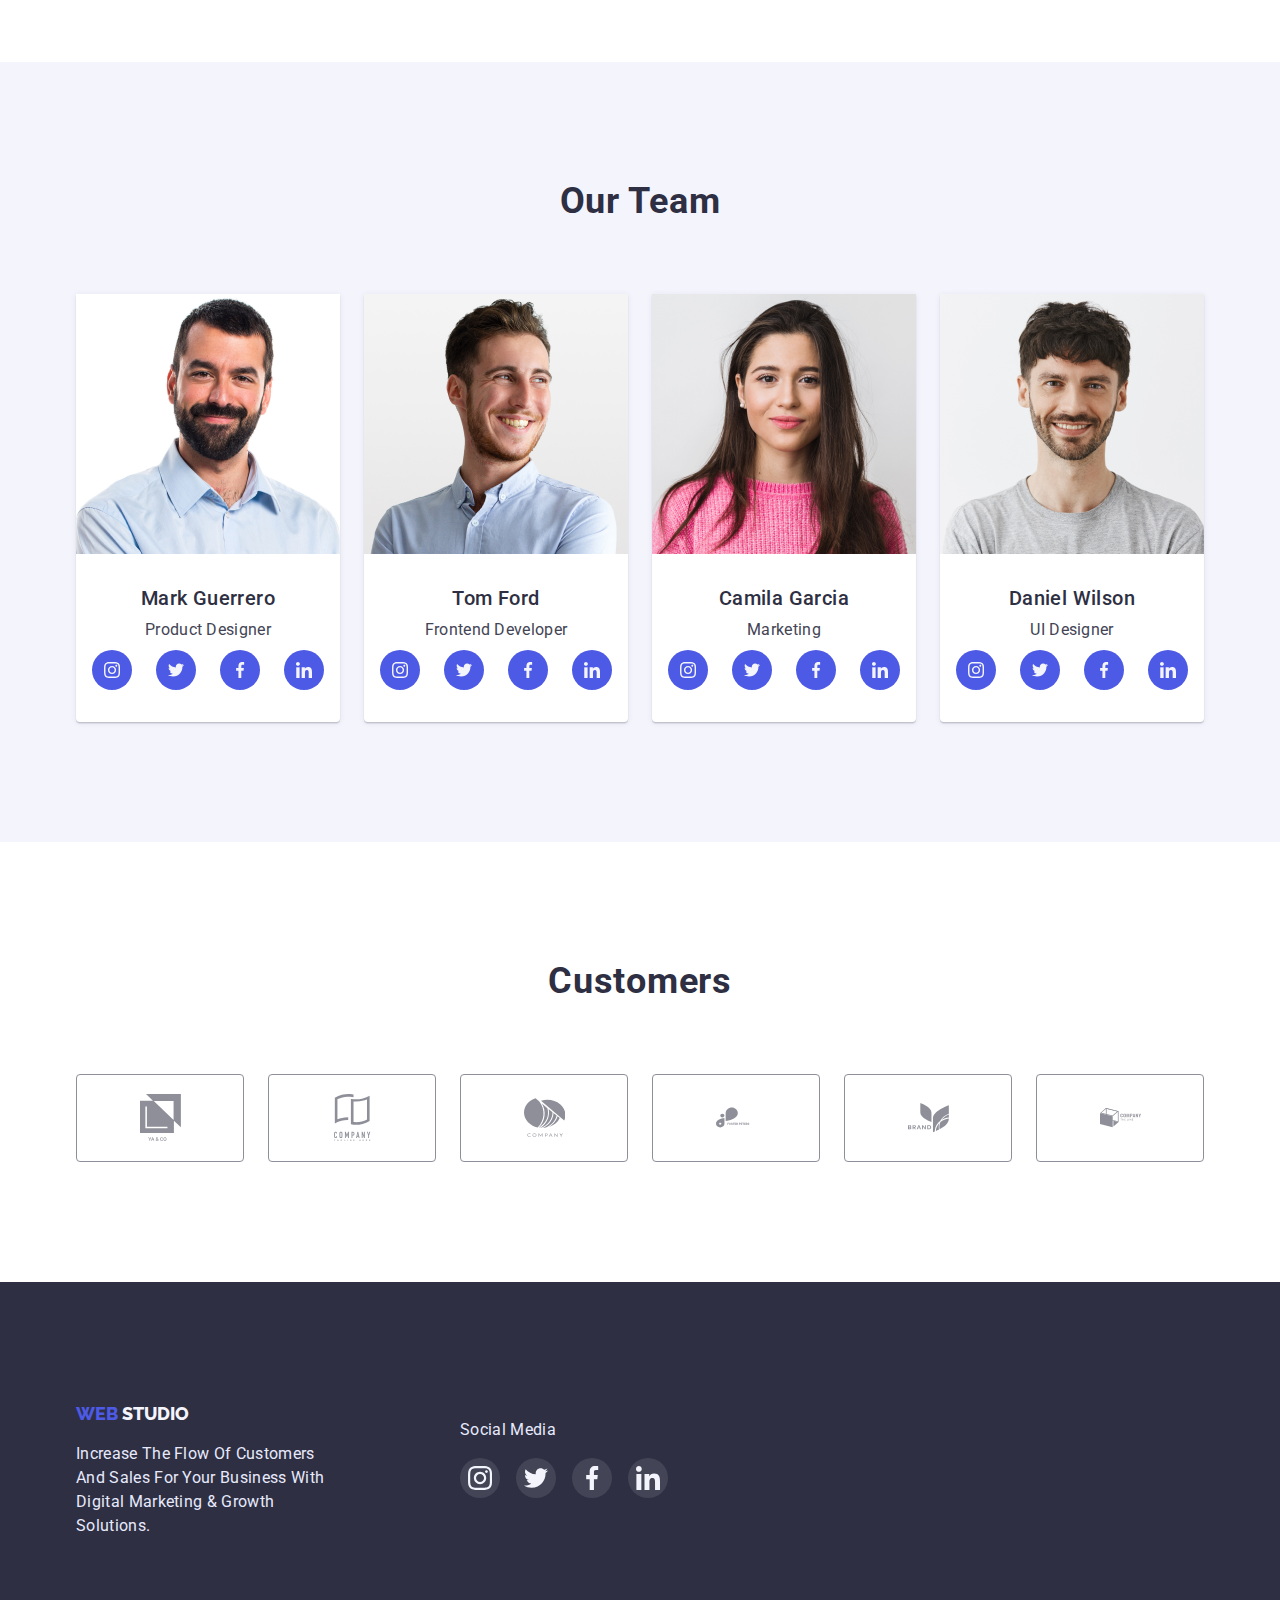
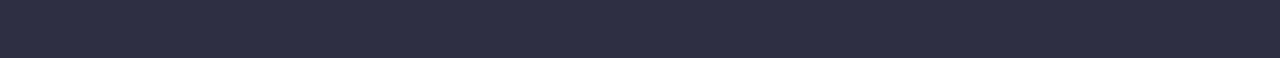
==== commit 041e5192: "footer icons add" ====
--- a/index.html
+++ b/index.html
@@ -344,53 +344,57 @@
     <!-- footer -->
     <footer class="footer section">
         <!-- logo -->
-        <div class="container">
-            <a class="logo" href="./index.html">
-                <span class="logo-color-main">web</span>
-                <span class="logo-color-secondary-footer"> studio</span>
-            </a>
-            <p class="footer-text">
-                Increase the flow of customers and sales for your business with
-                digital marketing & growth solutions.
-            </p>
+        <div class="footer-flexbox container">
+            <div>
+                <a class="logo" href="./index.html">
+                    <span class="logo-color-main">web</span>
+                    <span class="logo-color-secondary-footer"> studio</span>
+                </a>
+                <p class="footer-text">
+                    Increase the flow of customers and sales for your business with
+                    digital marketing & growth solutions.
+                </p>
+            </div>
+
+            <div class="footer-socialmedia-box">
+                <p class="footer-text">social media</p>
+                <ul class="footer-socialmedia-list">
+                    <li class="footer-list-item">
+                        <a class="footer-list-link" href="">
+                            <svg class="footer-svgbox">
+                                <use href="./pictures/sprite.svg#icon-instagram"></use>
+                            </svg>
+                        </a>
+
+                    </li>
+                    <li class="footer-list-item">
+                        <a class="footer-list-link" href="">
+                            <svg class="footer-svgbox">
+                                <use href="./pictures/sprite.svg#icon-twitter"></use>
+                            </svg>
+                        </a>
+
+                    </li>
+                    <li class="footer-list-item">
+                        <a class="footer-list-link" href="">
+                            <svg class="footer-svgbox">
+                                <use href="./pictures/sprite.svg#icon-facebook"></use>
+                            </svg>
+                        </a>
+
+                    </li>
+                    <li class="footer-list-item">
+                        <a class="footer-list-link" href="">
+                            <svg class="footer-svgbox">
+                                <use href="./pictures/sprite.svg#icon-linkedin"></use>
+                            </svg>
+                        </a>
+
+                    </li>
+                </ul>
+            </div>
         </div>
-        <div>
-            <p class="footer-text">social media</p>
-            <ul class="footer-socialmedia-list">
-                <li class="footer-list-item">
-                    <a class="footer-list-link" href="">
-                        <svg class="footer-svgbox">
-                            <use href="./pictures/sprite.svg#icon-instagram"></use>
-                        </svg>
-                    </a>
-
-                </li>
-                <li class="footer-list-item">
-                    <a class="footer-list-link" href="">
-                        <svg class="footer-svgbox">
-                            <use href="./pictures/sprite.svg#icon-twitter"></use>
-                        </svg>
-                    </a>
-
-                </li>
-                <li class="footer-list-item">
-                    <a class="footer-list-link" href="">
-                        <svg class="footer-svgbox">
-                            <use href="./pictures/sprite.svg#icon-facebook"></use>
-                        </svg>
-                    </a>
-
-                </li>
-                <li class="footer-list-item">
-                    <a class="footer-list-link" href="">
-                        <svg class="footer-svgbox">
-                            <use href="./pictures/sprite.svg#icon-linkedin"></use>
-                        </svg>
-                    </a>
-
-                </li>
-            </ul>
-        </div>
+
 
     </footer>
 </body>
--- a/css/styles.css
+++ b/css/styles.css
@@ -341,9 +341,15 @@
 }
 
 /* =============footer================ */
+.footer-flexbox {
+  display: flex;
+}
 .footer {
   background-color: var(--sec-clr);
   display: flex;
+}
+.footer-socialmedia-box {
+  margin-left: 120px;
 }
 .footer-text {
   font-size: 16px;
@@ -389,6 +395,7 @@
 .footer-socialmedia-list {
   display: flex;
   gap: 16px;
+  margin-top: 16px;
 }
 /* ==========GALLERY================ */
 .gallery {
